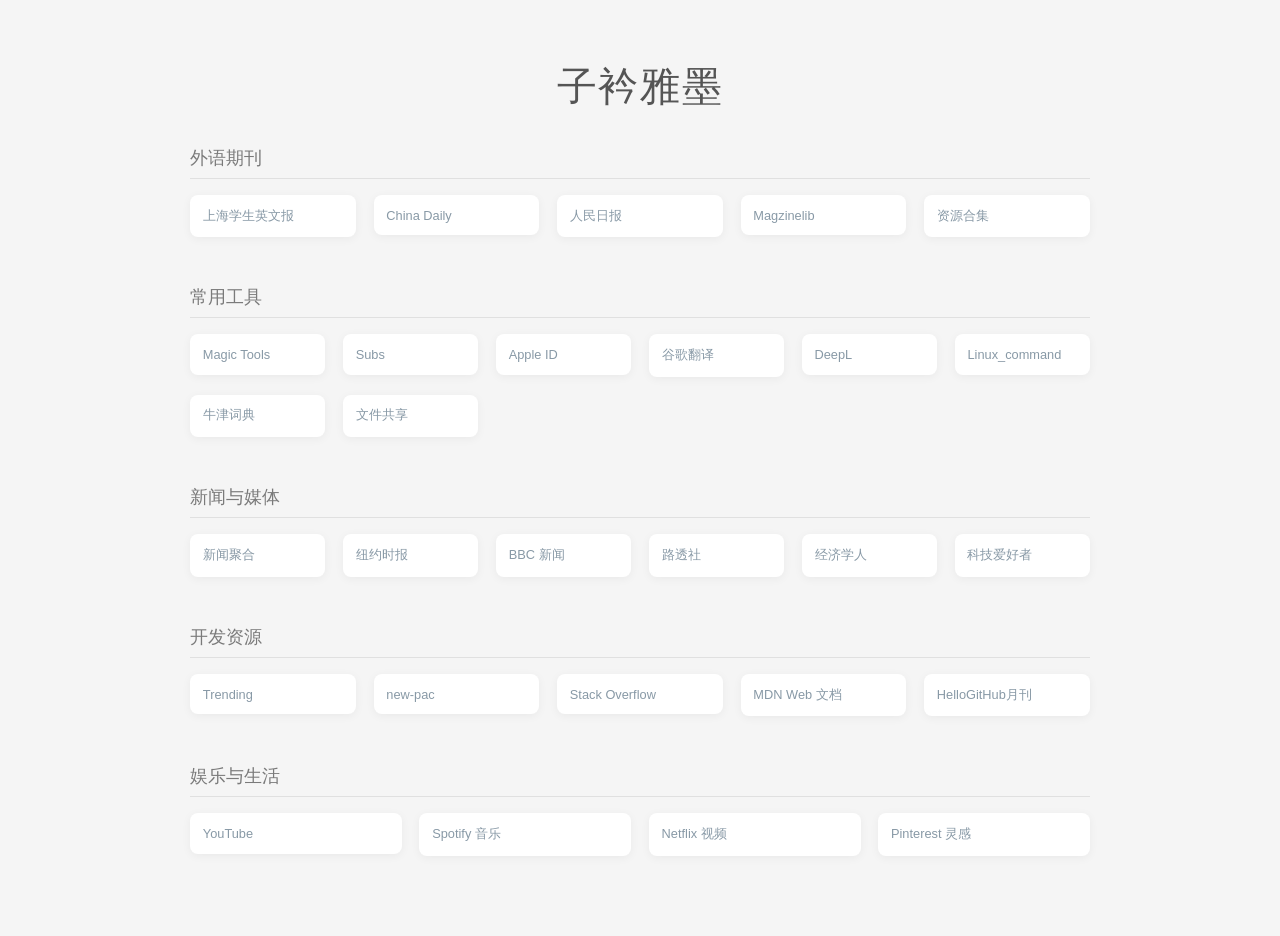
==== index.html @ 04f30ab2 "Update index.html" ====
<!DOCTYPE html>
<html lang="zh-CN">
<head>
    <meta charset="UTF-8">
    <meta name="viewport" content="width=device-width, initial-scale=1.0">
    <title>my portal</title>
    <style>
        /* CSS 变量定义莫兰迪配色 */
        :root {
            --morandi-bg-color: #f5f5f5; /* 浅灰背景 */
            --morandi-text-color: #555555; /* 深灰文本 */
            --morandi-link-color: #8899a6; /* 灰蓝链接 */
            --morandi-hover-bg: #d7bfa5;  /* 灰粉色悬停背景 */
            --morandi-hover-text: #ffffff; /* 悬停时白色文本 */
            --morandi-section-title: #7a7a7a; /* 标题深灰色 */
            
            --font-family: -apple-system, BlinkMacSystemFont, "Segoe UI", Roboto, "Helvetica Neue", Arial, sans-serif, "PingFang SC", "Microsoft YaHei";
        }

        body {
            background-color: var(--morandi-bg-color);
            color: var(--morandi-text-color);
            font-family: var(--font-family);
            margin: 0;
            padding: 2rem;
        }

        /* 页面主体容器 */
        .container {
            max-width: 900px;
            margin: 0 auto;
        }

        /* 页面大标题 */
        .main-title {
            text-align: center;
            font-size: 2.5rem;
            font-weight: 300;
            color: var(--morandi-text-color);
            margin-bottom: 2rem;
            letter-spacing: 0.1rem;
        }

        /* 链接分组 */
        .link-group {
            margin-bottom: 3rem;
        }

        /* 分组小标题 */
        .link-group h2 {
            font-size: 1.1rem;
            font-weight: 500;
            color: var(--morandi-section-title);
            margin-bottom: 1rem;
            border-bottom: 1px solid #e0e0e0;
            padding-bottom: 0.5rem;
        }

        /* 链接网格容器 */
        .links-grid {
            display: grid;
            grid-template-columns: repeat(auto-fit, minmax(120px, 1fr));
            gap: 1.1rem; /* 网格间距 */
            list-style: none;
            padding: 0;
            margin: 0;
			
        }
        
        /* 链接样式 */
        .links-grid a {
            display: block;
            padding: 0.8rem;
            background-color: #ffffff;
            border-radius: 8px;
            box-shadow: 0 2px 10px rgba(0, 0, 0, 0.05);
            text-decoration: none;
            color: var(--morandi-link-color);
            font-size: 0.8rem;
            font-weight: 400;
            transition: all 0.3s ease;
        }

        .links-grid a:hover {
            background-color: var(--morandi-hover-bg);
            color: var(--morandi-hover-text);
            transform: translateY(-3px); /* 向上微移 */
            box-shadow: 0 4px 15px rgba(0, 0, 0, 0.1);
        }

    </style>
</head>
<body>

    <div class="container">
        <h1 class="main-title">子衿雅墨</h1>

     <div class="link-group">
            <h2>外语期刊</h2>
            <ul class="links-grid">
                <li><a href="https://flbook.com.cn/u/272955" target="_blank">上海学生英文报</a></li>
                <li><a href="https://www.chinadaily.com.cn/" target="_blank">China Daily</a></li>
				<li><a href="https://en.people.cn/" target="_blank">人民日报</a></li>
				<li><a href="https://magazinelib.com" target="_blank">Magzinelib</a></li>
                <li><a href="https://github.com/knowledgefxg/learning-english" target="_blank">资源合集</a></li>
              
                
                
				
            </ul>
        </div>
        
        <div class="link-group">
            <h2>常用工具</h2>
            <ul class="links-grid">
                <li><a href="https://keithelvis.github.io/fav/chk_fav_app3.html" target="_blank">Magic Tools</a></li>
                <li><a href="https://keithelvis.github.io/fav/subs.html"" target="_blank">Subs</a></li>
                <li><a href="https://xgjs.top/?pwd=123" target="_blank">Apple ID</a></li>
                <li><a href="https://translate.google.com" target="_blank">谷歌翻译</a></li>
				<li><a href="https://www.deepl.com/zh/translator" target="_blank">DeepL</a></li>
				<li><a href="https://wangchujiang.com/linux-command/" target="_blank">Linux_command</a></li>
				<li><a href="https://www.oed.com" target="_blank">牛津词典</a></li>
				<li><a href="https://transfer.it" target="_blank">文件共享</a></li>
            </ul>
        </div>

        <div class="link-group">
            <h2>新闻与媒体</h2>
            <ul class="links-grid">
                <li><a href="https://keithelvis.github.io/fav/bbc_wsj_24.html" target="_blank">新闻聚合</a></li>
                <li><a href="https://www.nytimes.com" target="_blank">纽约时报</a></li>
                <li><a href="https://www.bbc.com" target="_blank">BBC 新闻</a></li>
                <li><a href="https://www.reuters.com" target="_blank">路透社</a></li>
                <li><a href="https://www.economist.com" target="_blank">经济学人</a></li>
				<li><a href="https://github.com/ruanyf/weekly" target="_blank">科技爱好者</a></li>
            </ul>
        </div>

        <div class="link-group">
            <h2>开发资源</h2>
            <ul class="links-grid">
			    <li><a href="https://github.com/trending" target="_blank">Trending</a></li>
                <li><a href="https://github.com/Alvin9999/new-pac/wiki" target="_blank">new-pac</a></li>
                <li><a href="https://stackoverflow.com" target="_blank">Stack Overflow</a></li>
                <li><a href="https://developer.mozilla.org" target="_blank">MDN Web 文档</a></li>
                <li><a href="https://hellogithub.com/periodical" target="_blank">HelloGitHub月刊</a></li>
            </ul>
        </div>

        <div class="link-group">
            <h2>娱乐与生活</h2>
            <ul class="links-grid">
                <li><a href="https://www.youtube.com" target="_blank">YouTube</a></li>
                <li><a href="https://open.spotify.com" target="_blank">Spotify 音乐</a></li>
                <li><a href="https://www.netflix.com" target="_blank">Netflix 视频</a></li>
                <li><a href="https://www.pinterest.com" target="_blank">Pinterest 灵感</a></li>
            </ul>
        </div>
        
    </div>

</body>

</html>
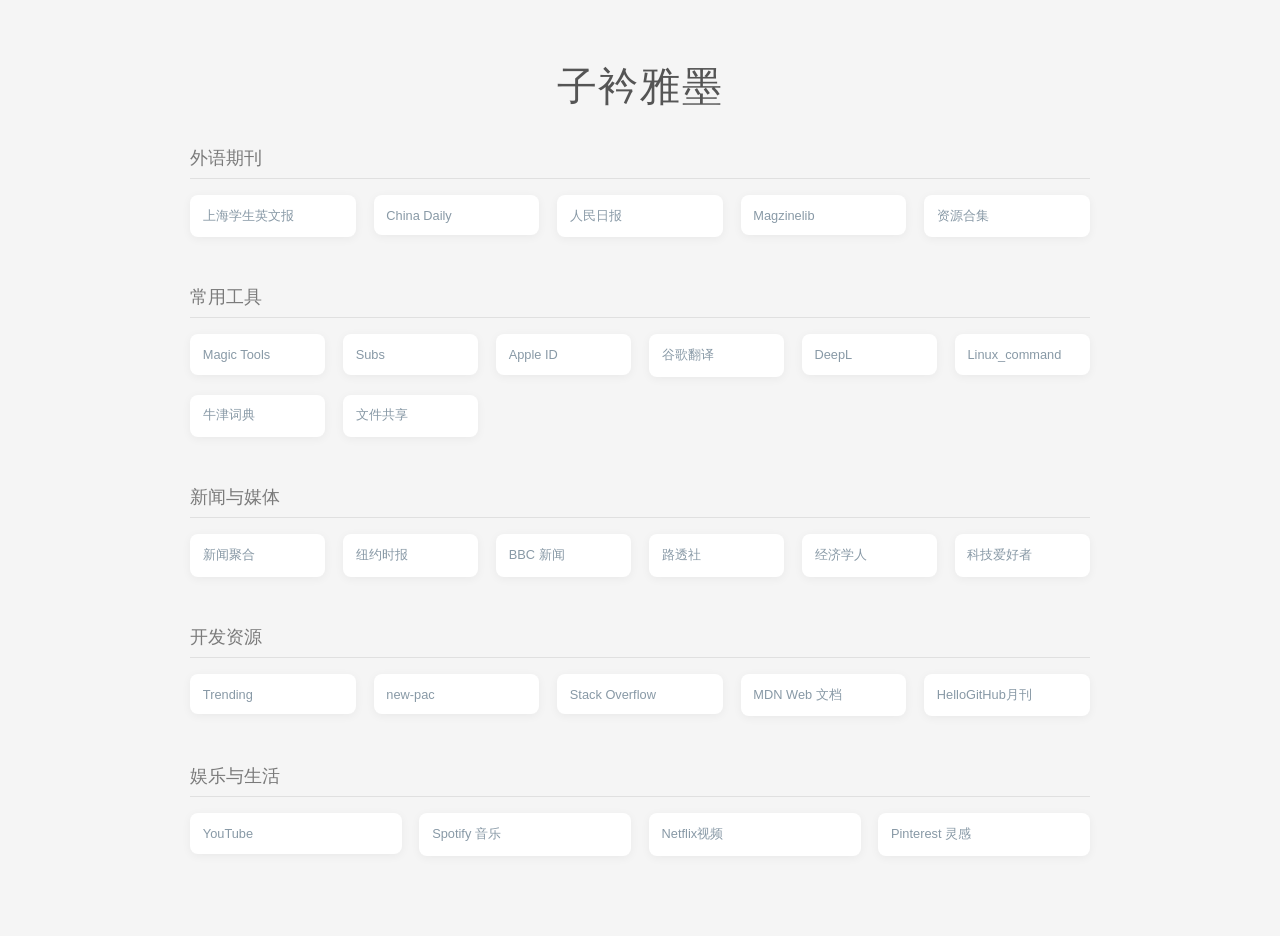
==== commit ea7a4ab1: "Update index.html" ====
--- a/index.html
+++ b/index.html
@@ -152,7 +152,7 @@
             <ul class="links-grid">
                 <li><a href="https://www.youtube.com" target="_blank">YouTube</a></li>
                 <li><a href="https://open.spotify.com" target="_blank">Spotify 音乐</a></li>
-                <li><a href="https://www.netflix.com" target="_blank">Netflix 视频</a></li>
+                <li><a href="https://www.netflix.com" target="_blank">Netflix视频</a></li>
                 <li><a href="https://www.pinterest.com" target="_blank">Pinterest 灵感</a></li>
             </ul>
         </div>
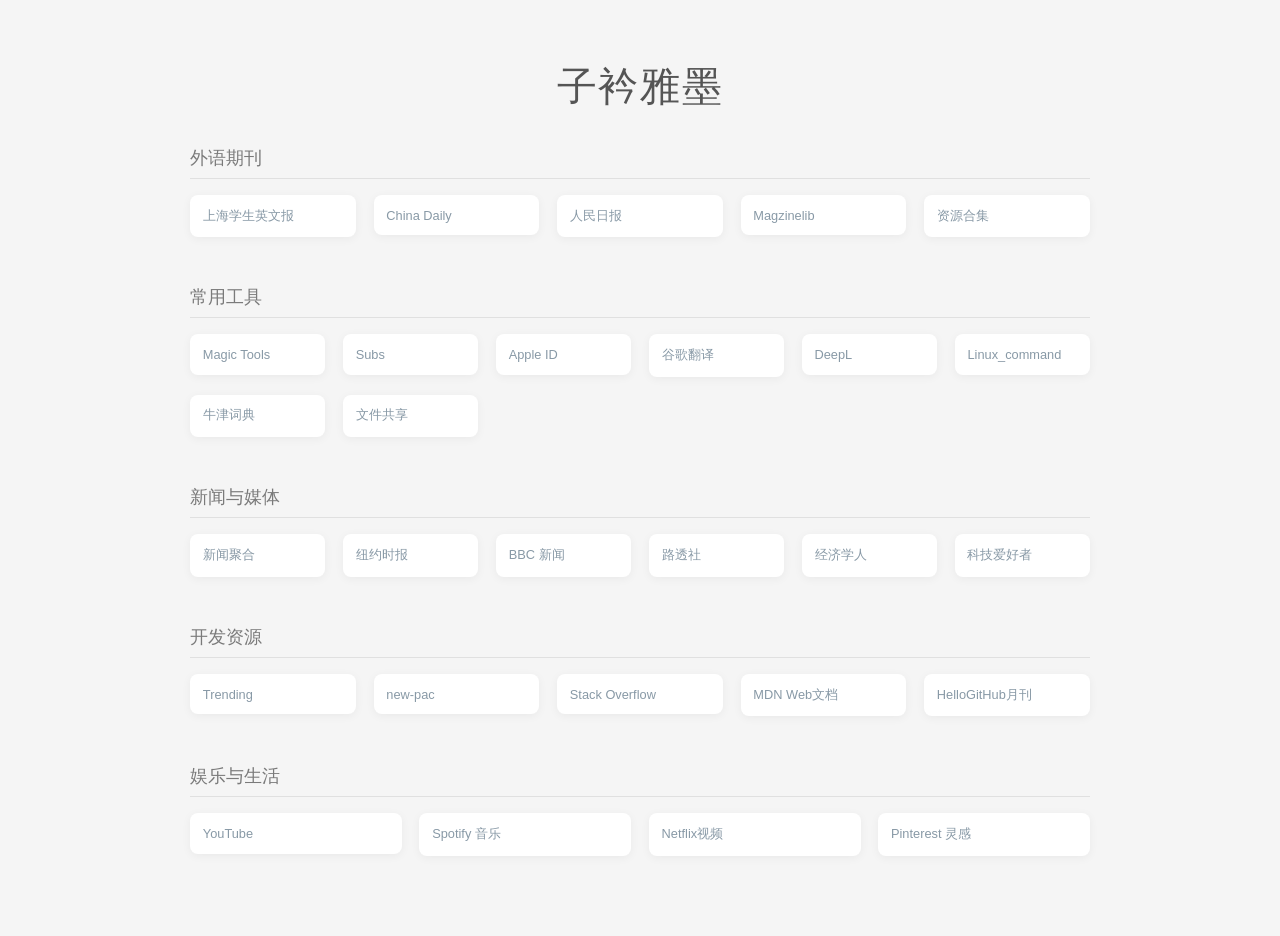
==== commit 99827d9d: "Update index.html" ====
--- a/index.html
+++ b/index.html
@@ -142,7 +142,7 @@
 			    <li><a href="https://github.com/trending" target="_blank">Trending</a></li>
                 <li><a href="https://github.com/Alvin9999/new-pac/wiki" target="_blank">new-pac</a></li>
                 <li><a href="https://stackoverflow.com" target="_blank">Stack Overflow</a></li>
-                <li><a href="https://developer.mozilla.org" target="_blank">MDN Web 文档</a></li>
+                <li><a href="https://developer.mozilla.org" target="_blank">MDN Web文档</a></li>
                 <li><a href="https://hellogithub.com/periodical" target="_blank">HelloGitHub月刊</a></li>
             </ul>
         </div>
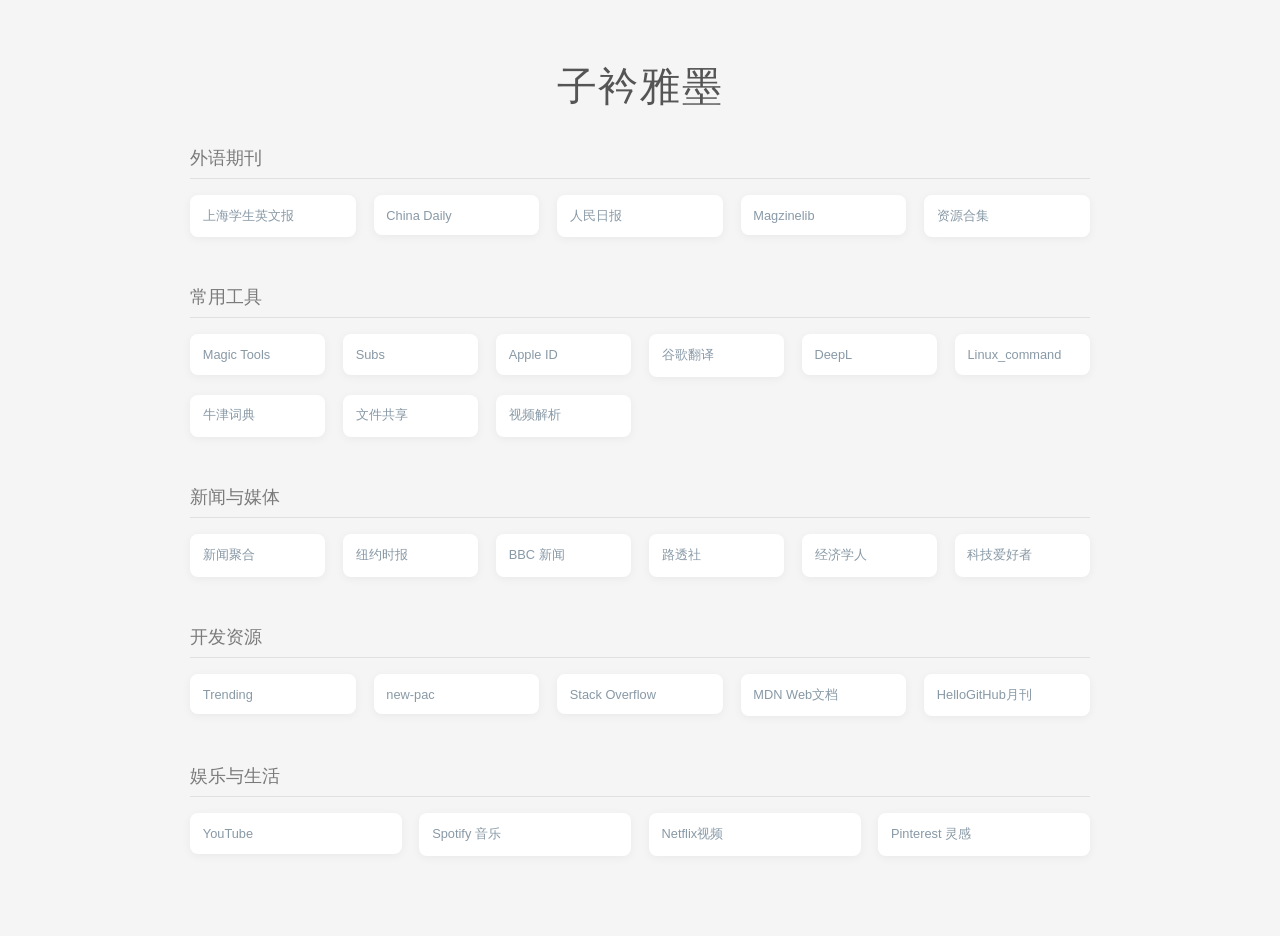
==== commit 560eb16a: "Update index.html" ====
--- a/index.html
+++ b/index.html
@@ -121,6 +121,7 @@
 				<li><a href="https://wangchujiang.com/linux-command/" target="_blank">Linux_command</a></li>
 				<li><a href="https://www.oed.com" target="_blank">牛津词典</a></li>
 				<li><a href="https://transfer.it" target="_blank">文件共享</a></li>
+				<li><a href="http://45.32.93.59:8282/" target="_blank">视频解析</a></li>
             </ul>
         </div>
 
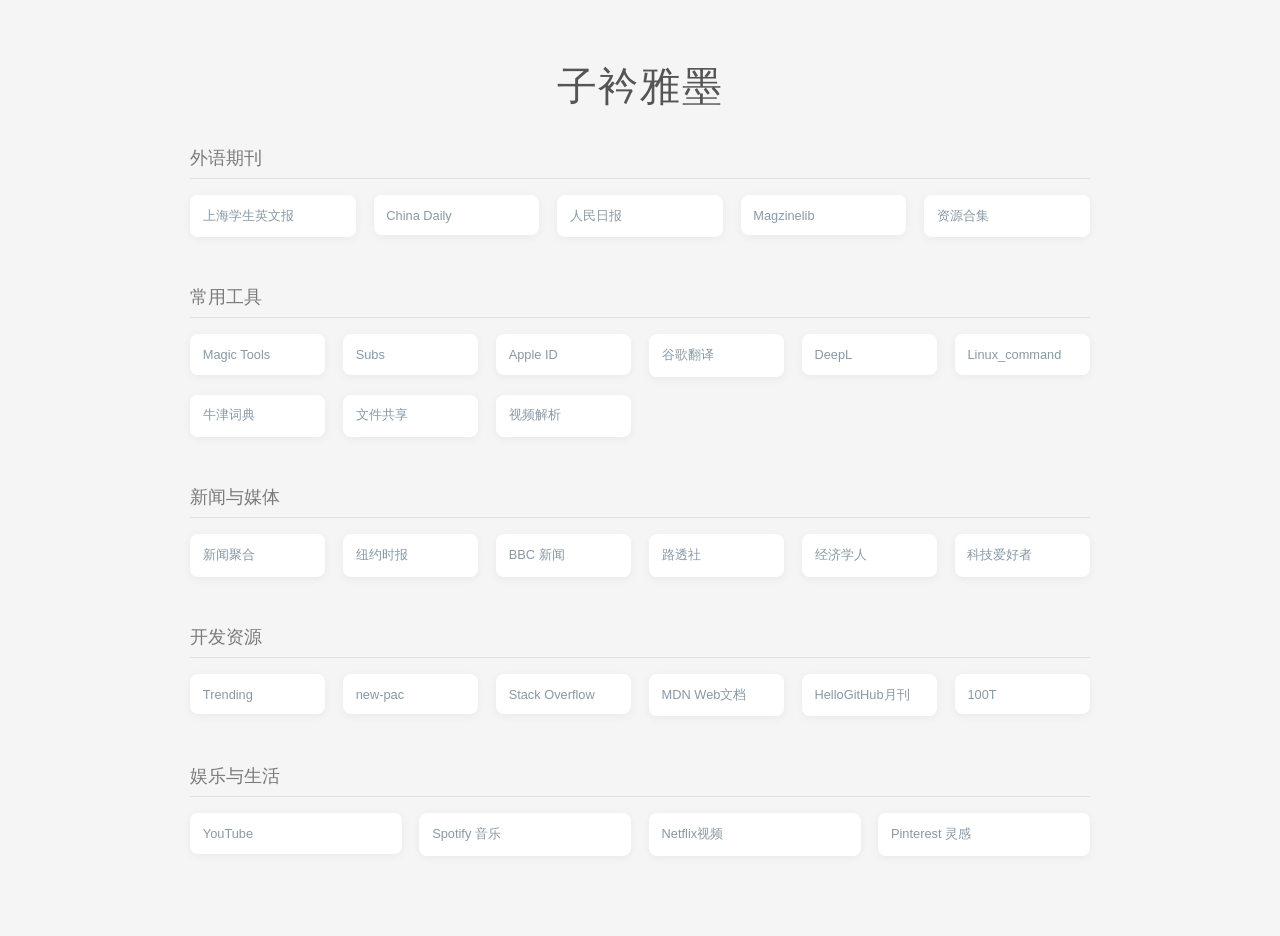
==== commit 95bf6e92: "Update index.html" ====
--- a/index.html
+++ b/index.html
@@ -145,6 +145,7 @@
                 <li><a href="https://stackoverflow.com" target="_blank">Stack Overflow</a></li>
                 <li><a href="https://developer.mozilla.org" target="_blank">MDN Web文档</a></li>
                 <li><a href="https://hellogithub.com/periodical" target="_blank">HelloGitHub月刊</a></li>
+				<li><a href="https://doc.869hr.uk/book/" target="_blank">100T</a></li>
             </ul>
         </div>
 
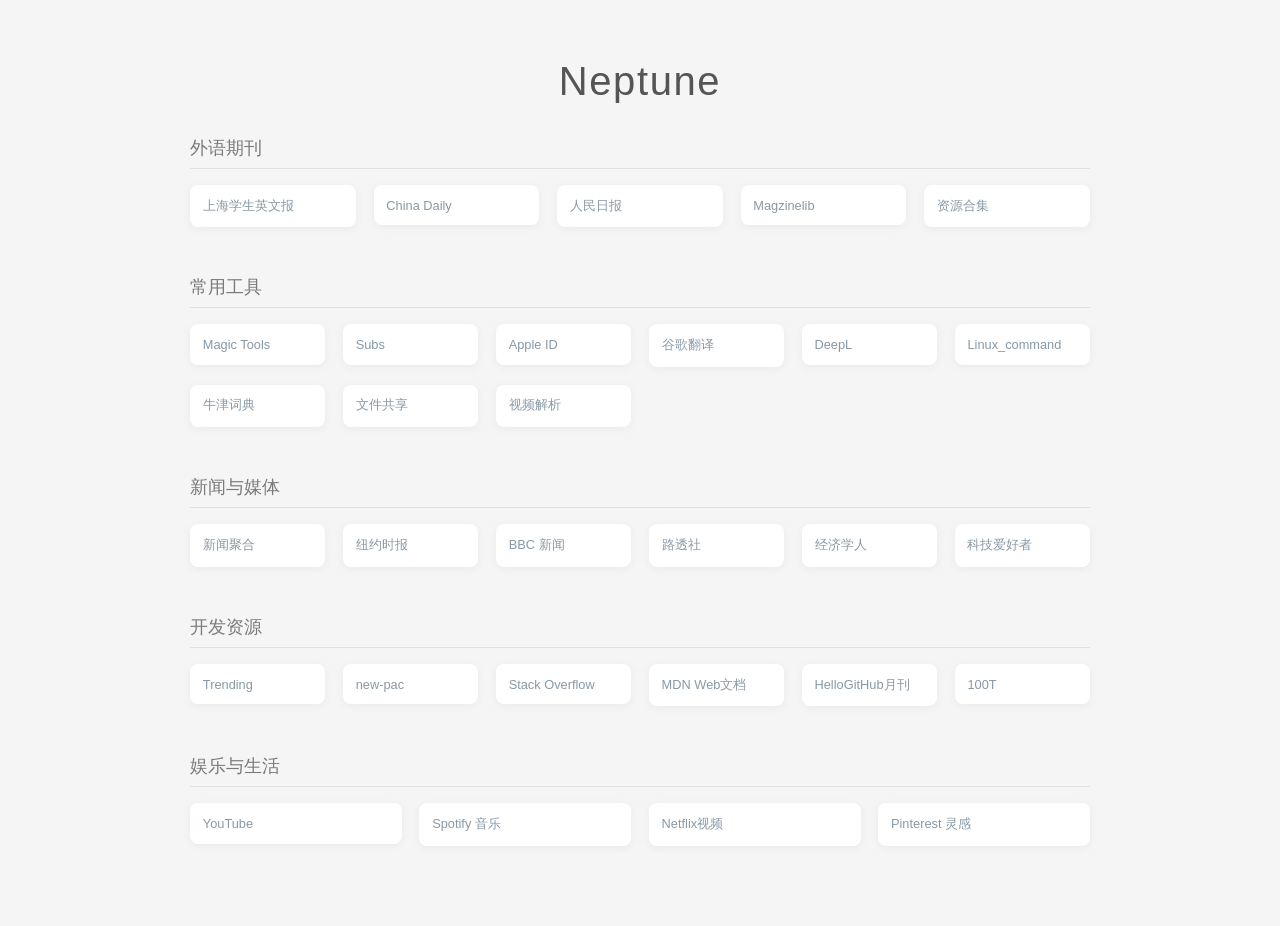
==== commit d5e40ef8: "Update index.html" ====
--- a/index.html
+++ b/index.html
@@ -93,7 +93,7 @@
 <body>
 
     <div class="container">
-        <h1 class="main-title">子衿雅墨</h1>
+        <h1 class="main-title">Neptune</h1>
 
      <div class="link-group">
             <h2>外语期刊</h2>
@@ -141,7 +141,7 @@
             <h2>开发资源</h2>
             <ul class="links-grid">
 			    <li><a href="https://github.com/trending" target="_blank">Trending</a></li>
-                <li><a href="https://github.com/Alvin9999/new-pac/wiki" target="_blank">new-pac</a></li>
+                <li><a href="https://github.com/Alvin9999-newpac/fanqiang/wiki" target="_blank">new-pac</a></li>
                 <li><a href="https://stackoverflow.com" target="_blank">Stack Overflow</a></li>
                 <li><a href="https://developer.mozilla.org" target="_blank">MDN Web文档</a></li>
                 <li><a href="https://hellogithub.com/periodical" target="_blank">HelloGitHub月刊</a></li>
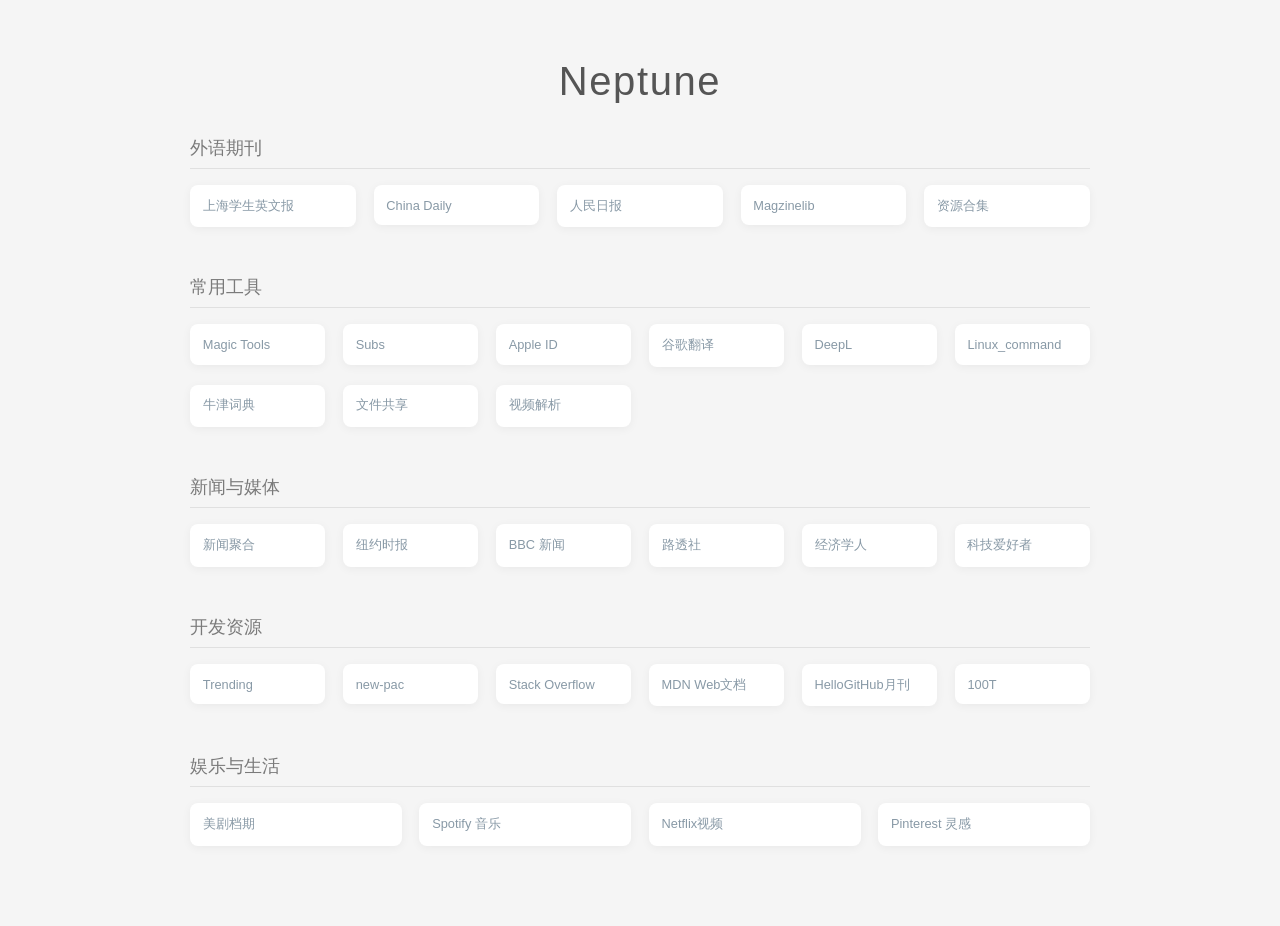
==== commit efd3ff75: "Update index.html" ====
--- a/index.html
+++ b/index.html
@@ -152,7 +152,7 @@
         <div class="link-group">
             <h2>娱乐与生活</h2>
             <ul class="links-grid">
-                <li><a href="https://www.youtube.com" target="_blank">YouTube</a></li>
+                <li><a href="https://yysub.cc/tv/schedule" target="_blank">美剧档期</a></li>
                 <li><a href="https://open.spotify.com" target="_blank">Spotify 音乐</a></li>
                 <li><a href="https://www.netflix.com" target="_blank">Netflix视频</a></li>
                 <li><a href="https://www.pinterest.com" target="_blank">Pinterest 灵感</a></li>
